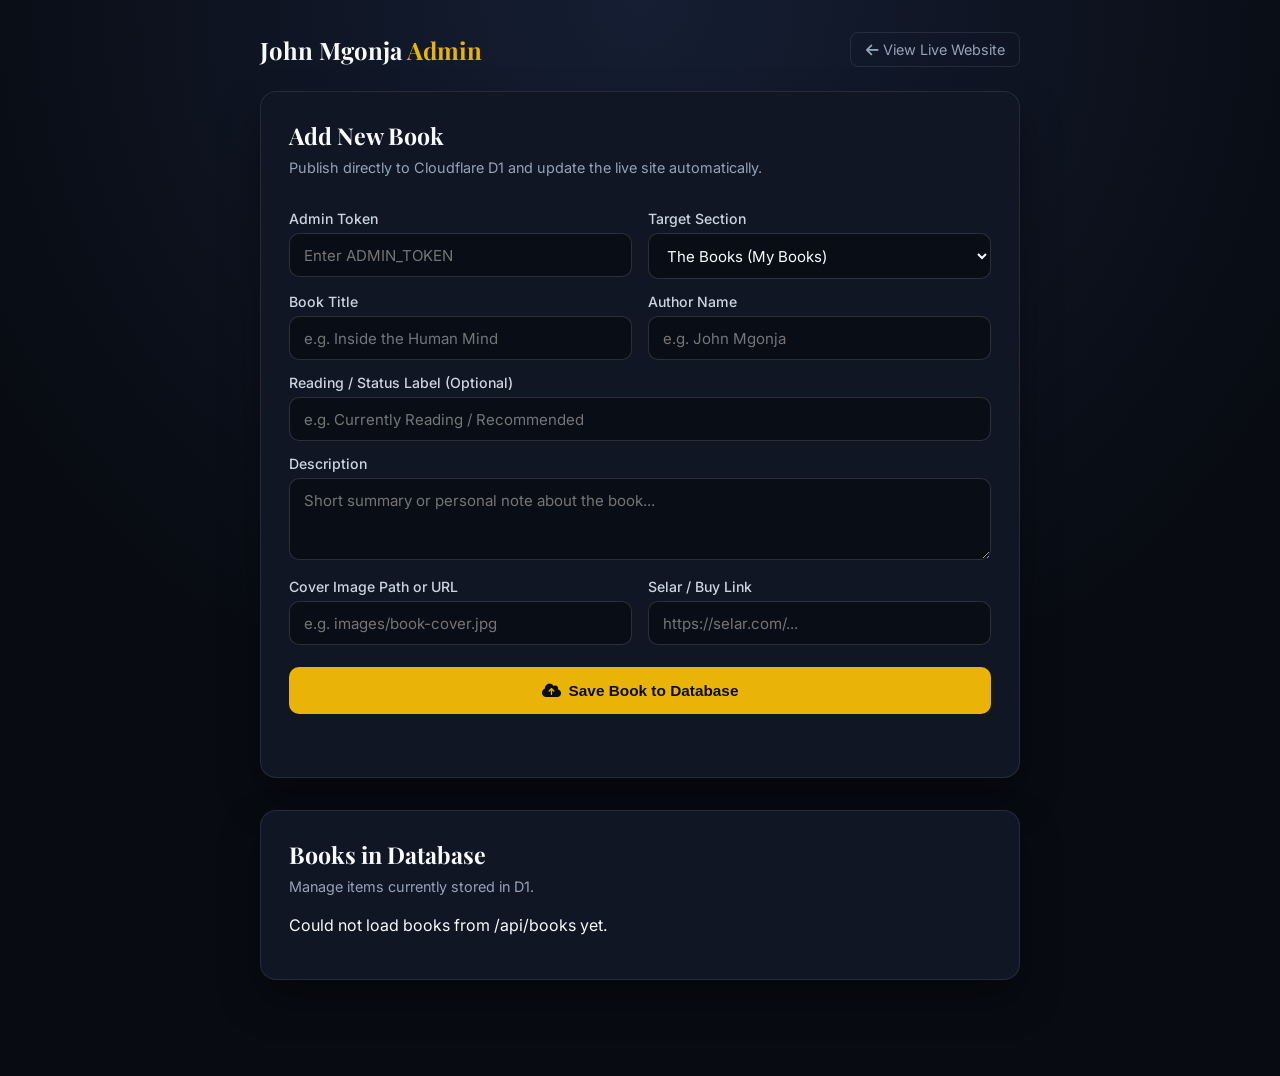
==== admin.html @ 518291ce "Create admin.html" ====
<!DOCTYPE html>
<html lang="en">
<head>
  <meta charset="UTF-8" />
  <meta name="viewport" content="width=device-width, initial-scale=1" />
  <title>Admin Panel | John Mgonja Books</title>
  <link rel="preconnect" href="https://fonts.googleapis.com">
  <link rel="preconnect" href="https://fonts.gstatic.com" crossorigin>
  <link href="https://fonts.googleapis.com/css2?family=Inter:wght@400;500;600;700&family=Playfair+Display:wght@700&display=swap" rel="stylesheet">
  <link rel="stylesheet" href="https://cdnjs.cloudflare.com/ajax/libs/font-awesome/6.5.1/css/all.min.css">
  <style>
    :root {
      --bg: #080b12;
      --card: #101624;
      --card-border: rgba(255, 255, 255, 0.09);
      --text: #f8fafc;
      --muted: #94a3b8;
      --gold: #eab308;
      --gold-hover: #facc15;
      --danger: #ef4444;
      --success: #22c55e;
    }

    * { box-sizing: border-box; }

    body {
      margin: 0;
      padding: 2rem 1rem 4rem;
      font-family: "Inter", system-ui, -apple-system, sans-serif;
      background: radial-gradient(circle at top, #151e33 0%, var(--bg) 60%);
      color: var(--text);
      min-height: 100vh;
    }

    .container {
      max-width: 760px;
      margin: 0 auto;
    }

    .top-bar {
      display: flex;
      justify-content: space-between;
      align-items: center;
      flex-wrap: wrap;
      gap: 1rem;
      margin-bottom: 1.5rem;
    }

    .brand {
      font-family: "Playfair Display", Georgia, serif;
      font-size: 1.5rem;
      font-weight: 700;
      color: var(--text);
      text-decoration: none;
    }

    .brand span { color: var(--gold); }

    .back-link {
      color: var(--muted);
      text-decoration: none;
      font-size: 0.9rem;
      padding: 0.5rem 0.9rem;
      border: 1px solid var(--card-border);
      border-radius: 8px;
      transition: color 0.2s, border-color 0.2s;
    }

    .back-link:hover {
      color: var(--text);
      border-color: rgba(255, 255, 255, 0.25);
    }

    .panel {
      background: var(--card);
      border: 1px solid var(--card-border);
      border-radius: 16px;
      padding: 1.75rem;
      margin-bottom: 2rem;
      box-shadow: 0 20px 40px rgba(0, 0, 0, 0.35);
    }

    h1, h2 {
      font-family: "Playfair Display", Georgia, serif;
      margin: 0 0 0.5rem;
      font-size: 1.45rem;
    }

    .subtitle {
      color: var(--muted);
      font-size: 0.9rem;
      margin: 0 0 1.25rem;
    }

    .grid-2 {
      display: grid;
      grid-template-columns: repeat(auto-fit, minmax(240px, 1fr));
      gap: 1rem;
    }

    label {
      display: block;
      margin-top: 0.9rem;
      font-size: 0.88rem;
      font-weight: 500;
      color: #cbd5e1;
    }

    input, select, textarea {
      width: 100%;
      margin-top: 0.35rem;
      padding: 0.72rem 0.85rem;
      border-radius: 10px;
      border: 1px solid rgba(255, 255, 255, 0.14);
      background: #090d16;
      color: var(--text);
      font-family: inherit;
      font-size: 0.94rem;
    }

    input:focus, select:focus, textarea:focus {
      outline: none;
      border-color: var(--gold);
    }

    .btn-submit {
      margin-top: 1.4rem;
      width: 100%;
      padding: 0.88rem 1.2rem;
      border: none;
      border-radius: 10px;
      background: var(--gold);
      color: #090d16;
      font-weight: 700;
      font-size: 0.96rem;
      cursor: pointer;
      display: inline-flex;
      align-items: center;
      justify-content: center;
      gap: 0.5rem;
      transition: background 0.2s;
    }

    .btn-submit:hover { background: var(--gold-hover); }

    .status-msg {
      margin-top: 1rem;
      font-size: 0.92rem;
      font-weight: 600;
      min-height: 1.2rem;
    }

    .book-row {
      display: flex;
      justify-content: space-between;
      align-items: center;
      gap: 1rem;
      padding: 1rem 0;
      border-bottom: 1px solid var(--card-border);
    }

    .book-row:last-child { border-bottom: none; }

    .book-meta small {
      color: var(--muted);
      display: inline-block;
      margin-top: 0.25rem;
    }

    .badge {
      display: inline-block;
      font-size: 0.74rem;
      padding: 0.15rem 0.55rem;
      border-radius: 999px;
      background: rgba(234, 179, 8, 0.15);
      color: var(--gold);
      margin-left: 0.4rem;
    }

    .btn-delete {
      background: rgba(239, 68, 68, 0.14);
      color: #fca5a5;
      border: 1px solid rgba(239, 68, 68, 0.35);
      padding: 0.5rem 0.85rem;
      border-radius: 8px;
      font-size: 0.84rem;
      font-weight: 600;
      cursor: pointer;
      flex-shrink: 0;
    }

    .btn-delete:hover {
      background: var(--danger);
      color: #fff;
    }
  </style>
</head>
<body>
  <div class="container">
    <div class="top-bar">
      <a href="index.html" class="brand">John Mgonja <span>Admin</span></a>
      <a href="index.html" class="back-link"><i class="fa-solid fa-arrow-left"></i> View Live Website</a>
    </div>

    <div class="panel">
      <h1>Add New Book</h1>
      <p class="subtitle">Publish directly to Cloudflare D1 and update the live site automatically.</p>

      <form id="bookForm">
        <div class="grid-2">
          <div>
            <label for="token">Admin Token</label>
            <input type="password" id="token" required placeholder="Enter ADMIN_TOKEN" />
          </div>
          <div>
            <label for="section">Target Section</label>
            <select id="section">
              <option value="my_books">The Books (My Books)</option>
              <option value="other_authors">Books by Other Authors</option>
            </select>
          </div>
        </div>

        <div class="grid-2">
          <div>
            <label for="title">Book Title</label>
            <input type="text" id="title" required placeholder="e.g. Inside the Human Mind" />
          </div>
          <div>
            <label for="author">Author Name</label>
            <input type="text" id="author" required placeholder="e.g. John Mgonja" />
          </div>
        </div>

        <label for="status">Reading / Status Label (Optional)</label>
        <input type="text" id="status" placeholder="e.g. Currently Reading / Recommended" />

        <label for="description">Description</label>
        <textarea id="description" rows="3" required placeholder="Short summary or personal note about the book..."></textarea>

        <div class="grid-2">
          <div>
            <label for="cover_url">Cover Image Path or URL</label>
            <input type="text" id="cover_url" required placeholder="e.g. images/book-cover.jpg" />
          </div>
          <div>
            <label for="buy_url">Selar / Buy Link</label>
            <input type="url" id="buy_url" required placeholder="https://selar.com/..." />
          </div>
        </div>

        <button type="submit" class="btn-submit">
          <i class="fa-solid fa-cloud-arrow-up"></i> Save Book to Database
        </button>
        <div class="status-msg" id="statusMsg"></div>
      </form>
    </div>

    <div class="panel">
      <h2>Books in Database</h2>
      <p class="subtitle">Manage items currently stored in D1.</p>
      <div id="adminBookList">Loading books...</div>
    </div>
  </div>

  <script>
    const form = document.getElementById("bookForm");
    const statusMsg = document.getElementById("statusMsg");
    const listEl = document.getElementById("adminBookList");
    const tokenInput = document.getElementById("token");

    tokenInput.value = sessionStorage.getItem("jm_admin_token") || "";
    tokenInput.addEventListener("input", () => {
      sessionStorage.setItem("jm_admin_token", tokenInput.value);
    });

    async function loadAdminBooks() {
      try {
        const res = await fetch("/api/books");
        if (!res.ok) {
          listEl.innerHTML = "<p>Could not load books from /api/books yet.</p>";
          return;
        }
        const data = await res.json();
        const books = data.books || [];

        if (!books.length) {
          listEl.innerHTML = "<p>No books saved in D1 yet. Add your first book above.</p>";
          return;
        }

        listEl.innerHTML = books.map(b => `
          <div class="book-row">
            <div class="book-meta">
              <strong>${b.title}</strong>
              <span class="badge">${b.section === "other_authors" ? "Other Authors" : "My Books"}</span><br/>
              <small>By ${b.author}${b.status ? " • " + b.status : ""} • Cover: ${b.cover_url}</small>
            </div>
            <button type="button" class="btn-delete" onclick="deleteBook(${b.id})">
              <i class="fa-solid fa-trash"></i> Delete
            </button>
          </div>
        `).join("");
      } catch (err) {
        listEl.innerHTML = "<p>API unreachable. Check your Cloudflare Worker deployment.</p>";
      }
    }

    window.deleteBook = async function(id) {
      const token = tokenInput.value.trim();
      if (!token) {
        alert("Please enter your Admin Token first.");
        return;
      }

      const res = await fetch("/api/books/" + id, {
        method: "DELETE",
        headers: { "Authorization": "Bearer " + token }
      });

      if (res.ok) {
        loadAdminBooks();
      } else {
        alert("Delete failed. Check your Admin Token.");
      }
    };

    form.addEventListener("submit", async (e) => {
      e.preventDefault();
      statusMsg.style.color = "#eab308";
      statusMsg.textContent = "Saving book...";

      const payload = {
        section: document.getElementById("section").value,
        title: document.getElementById("title").value.trim(),
        author: document.getElementById("author").value.trim(),
        status: document.getElementById("status").value.trim(),
        description: document.getElementById("description").value.trim(),
        cover_url: document.getElementById("cover_url").value.trim(),
        buy_url: document.getElementById("buy_url").value.trim()
      };

      try {
        const res = await fetch("/api/books", {
          method: "POST",
          headers: {
            "Content-Type": "application/json",
            "Authorization": "Bearer " + tokenInput.value.trim()
          },
          body: JSON.stringify(payload)
        });

        const data = await res.json();
        if (res.ok) {
          statusMsg.style.color = "#22c55e";
          statusMsg.textContent = "Saved! The book is now live on your site.";
          form.reset();
          tokenInput.value = sessionStorage.getItem("jm_admin_token") || "";
          loadAdminBooks();
        } else {
          statusMsg.style.color = "#f87171";
          statusMsg.textContent = data.error || "Failed to save book.";
        }
      } catch (err) {
        statusMsg.style.color = "#f87171";
        statusMsg.textContent = "Network error while saving.";
      }
    });

    loadAdminBooks();
  </script>
</body>
</html>
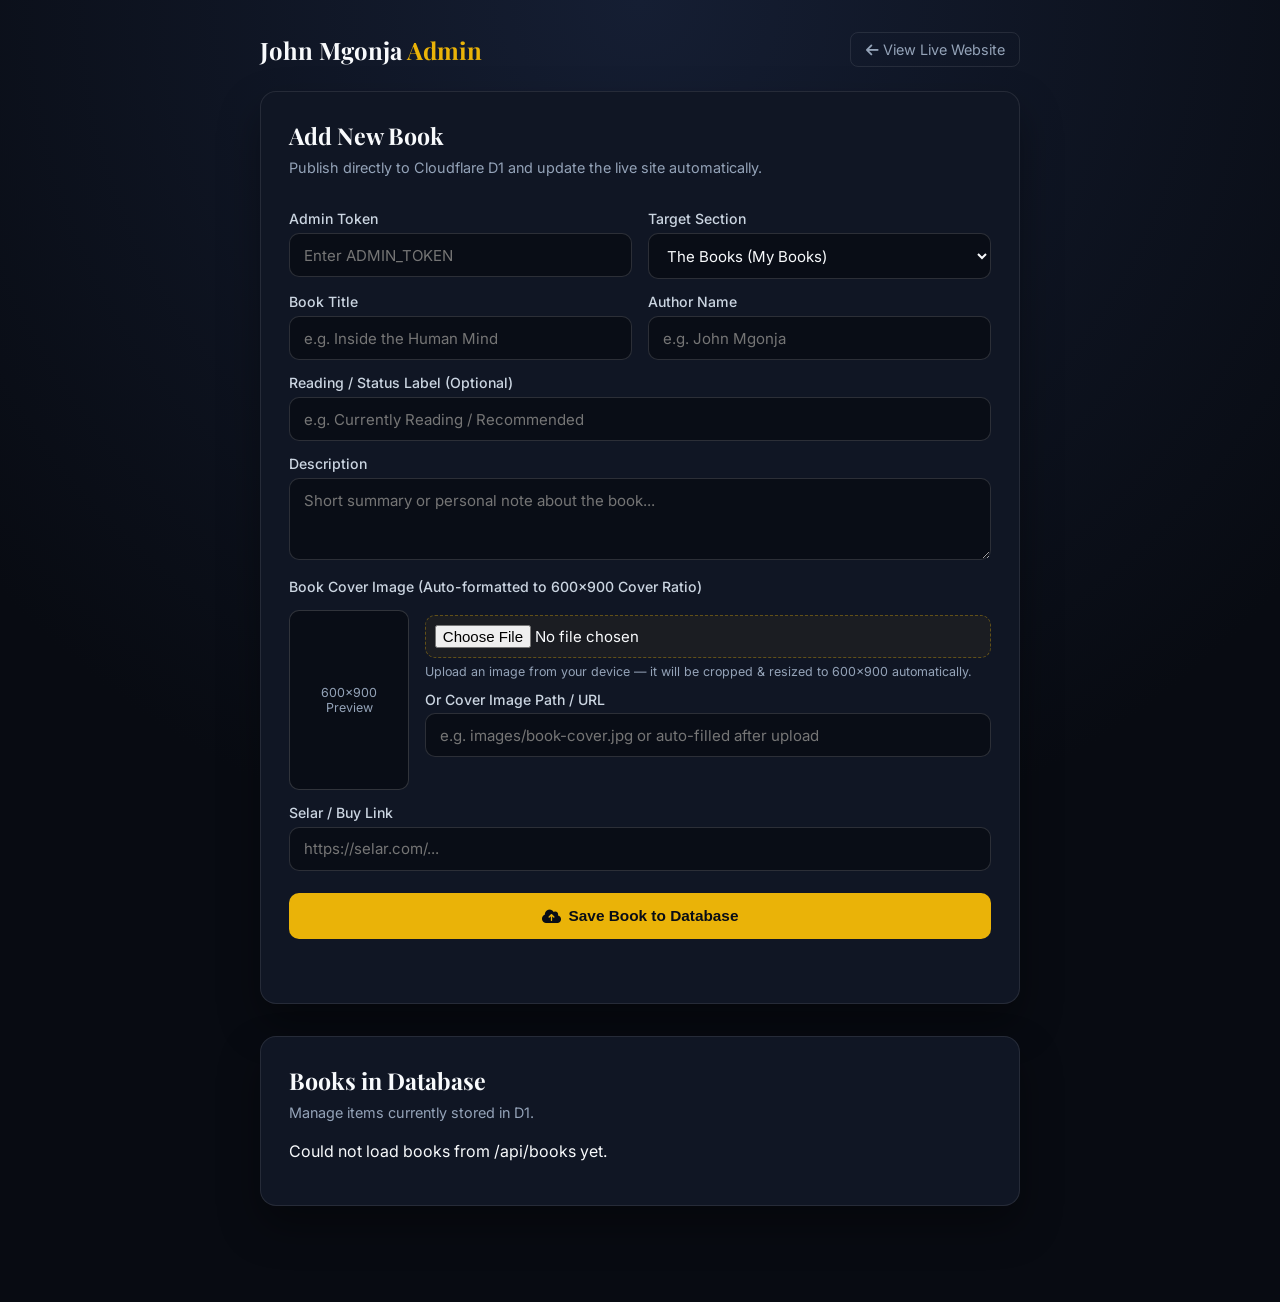
==== commit 7b1234f3: "Update admin.html" ====
--- a/admin.html
+++ b/admin.html
@@ -118,9 +118,58 @@
       font-size: 0.94rem;
     }
 
+    input[type="file"] {
+      padding: 0.55rem;
+      background: rgba(234, 179, 8, 0.05);
+      border-style: dashed;
+      border-color: rgba(234, 179, 8, 0.35);
+    }
+
     input:focus, select:focus, textarea:focus {
       outline: none;
       border-color: var(--gold);
+    }
+
+    .cover-box {
+      margin-top: 0.9rem;
+      display: flex;
+      gap: 1rem;
+      align-items: flex-start;
+      flex-wrap: wrap;
+    }
+
+    .cover-preview-wrap {
+      width: 120px;
+      aspect-ratio: 600 / 900;
+      border-radius: 10px;
+      overflow: hidden;
+      border: 1px solid rgba(255, 255, 255, 0.16);
+      background: #090d16;
+      display: flex;
+      align-items: center;
+      justify-content: center;
+      color: var(--muted);
+      font-size: 0.78rem;
+      text-align: center;
+      flex-shrink: 0;
+    }
+
+    .cover-preview-wrap img {
+      width: 100%;
+      height: 100%;
+      object-fit: cover;
+      display: block;
+    }
+
+    .cover-controls {
+      flex: 1;
+      min-width: 220px;
+    }
+
+    .hint {
+      font-size: 0.78rem;
+      color: var(--muted);
+      margin-top: 0.35rem;
     }
 
     .btn-submit {
@@ -238,16 +287,22 @@
         <label for="description">Description</label>
         <textarea id="description" rows="3" required placeholder="Short summary or personal note about the book..."></textarea>
 
-        <div class="grid-2">
-          <div>
-            <label for="cover_url">Cover Image Path or URL</label>
-            <input type="text" id="cover_url" required placeholder="e.g. images/book-cover.jpg" />
+        <label>Book Cover Image (Auto-formatted to 600×900 Cover Ratio)</label>
+        <div class="cover-box">
+          <div class="cover-preview-wrap" id="coverPreviewBox">
+            <span>600×900<br/>Preview</span>
           </div>
-          <div>
-            <label for="buy_url">Selar / Buy Link</label>
-            <input type="url" id="buy_url" required placeholder="https://selar.com/..." />
+          <div class="cover-controls">
+            <input type="file" id="coverFile" accept="image/*" />
+            <div class="hint">Upload an image from your device — it will be cropped &amp; resized to 600×900 automatically.</div>
+
+            <label for="cover_url" style="margin-top: 0.75rem;">Or Cover Image Path / URL</label>
+            <input type="text" id="cover_url" required placeholder="e.g. images/book-cover.jpg or auto-filled after upload" />
           </div>
         </div>
+
+        <label for="buy_url">Selar / Buy Link</label>
+        <input type="url" id="buy_url" required placeholder="https://selar.com/..." />
 
         <button type="submit" class="btn-submit">
           <i class="fa-solid fa-cloud-arrow-up"></i> Save Book to Database
@@ -264,14 +319,92 @@
   </div>
 
   <script>
+    const TARGET_WIDTH = 600;
+    const TARGET_HEIGHT = 900;
+
     const form = document.getElementById("bookForm");
     const statusMsg = document.getElementById("statusMsg");
     const listEl = document.getElementById("adminBookList");
     const tokenInput = document.getElementById("token");
+    const coverFileInput = document.getElementById("coverFile");
+    const coverUrlInput = document.getElementById("cover_url");
+    const coverPreviewBox = document.getElementById("coverPreviewBox");
 
     tokenInput.value = sessionStorage.getItem("jm_admin_token") || "";
     tokenInput.addEventListener("input", () => {
       sessionStorage.setItem("jm_admin_token", tokenInput.value);
+    });
+
+    function updatePreview(src) {
+      if (!src) {
+        coverPreviewBox.innerHTML = "<span>600×900<br/>Preview</span>";
+        return;
+      }
+      coverPreviewBox.innerHTML = `<img src="${src}" alt="Cover preview" />`;
+    }
+
+    coverUrlInput.addEventListener("input", () => {
+      updatePreview(coverUrlInput.value.trim());
+    });
+
+    // Badilisha picha yoyote iliyopakiwa iwe 600x900 (2:3 portrait cover format)
+    function formatCoverTo600x900(file) {
+      return new Promise((resolve, reject) => {
+        const reader = new FileReader();
+        reader.onload = () => {
+          const img = new Image();
+          img.onload = () => {
+            const canvas = document.createElement("canvas");
+            canvas.width = TARGET_WIDTH;
+            canvas.height = TARGET_HEIGHT;
+            const ctx = canvas.getContext("2d");
+
+            const targetRatio = TARGET_WIDTH / TARGET_HEIGHT; // 0.6667
+            const imgRatio = img.width / img.height;
+
+            let sx = 0, sy = 0, sw = img.width, sh = img.height;
+
+            if (imgRatio > targetRatio) {
+              // Picha pana kuliko 2:3 -> punguza kushoto/kulia (center crop)
+              sw = img.height * targetRatio;
+              sx = (img.width - sw) / 2;
+            } else if (imgRatio < targetRatio) {
+              // Picha ndefu zaidi ya 2:3 -> punguza juu/chini (center crop)
+              sh = img.width / targetRatio;
+              sy = (img.height - sh) / 2;
+            }
+
+            ctx.drawImage(img, sx, sy, sw, sh, 0, 0, TARGET_WIDTH, TARGET_HEIGHT);
+
+            // Tumia JPEG quality 0.82 ili faili liwe jepesi na safi
+            const dataUrl = canvas.toDataURL("image/jpeg", 0.82);
+            resolve(dataUrl);
+          };
+          img.onerror = () => reject(new Error("Could not read image."));
+          img.src = reader.result;
+        };
+        reader.onerror = () => reject(new Error("Could not load file."));
+        reader.readAsDataURL(file);
+      });
+    }
+
+    coverFileInput.addEventListener("change", async (e) => {
+      const file = e.target.files && e.target.files[0];
+      if (!file) return;
+
+      statusMsg.style.color = "#eab308";
+      statusMsg.textContent = "Formatting cover to 600×900...";
+
+      try {
+        const formattedDataUrl = await formatCoverTo600x900(file);
+        coverUrlInput.value = formattedDataUrl;
+        updatePreview(formattedDataUrl);
+        statusMsg.style.color = "#22c55e";
+        statusMsg.textContent = "Cover formatted to 600×900 and ready.";
+      } catch (err) {
+        statusMsg.style.color = "#f87171";
+        statusMsg.textContent = err.message || "Failed to format image.";
+      }
     });
 
     async function loadAdminBooks() {
@@ -289,18 +422,23 @@
           return;
         }
 
-        listEl.innerHTML = books.map(b => `
-          <div class="book-row">
-            <div class="book-meta">
-              <strong>${b.title}</strong>
-              <span class="badge">${b.section === "other_authors" ? "Other Authors" : "My Books"}</span><br/>
-              <small>By ${b.author}${b.status ? " • " + b.status : ""} • Cover: ${b.cover_url}</small>
+        listEl.innerHTML = books.map(b => {
+          const coverLabel = b.cover_url && b.cover_url.startsWith("data:image/")
+            ? "Uploaded 600×900 Cover"
+            : b.cover_url;
+          return `
+            <div class="book-row">
+              <div class="book-meta">
+                <strong>${b.title}</strong>
+                <span class="badge">${b.section === "other_authors" ? "Other Authors" : "My Books"}</span><br/>
+                <small>By ${b.author}${b.status ? " • " + b.status : ""} • ${coverLabel}</small>
+              </div>
+              <button type="button" class="btn-delete" onclick="deleteBook(${b.id})">
+                <i class="fa-solid fa-trash"></i> Delete
+              </button>
             </div>
-            <button type="button" class="btn-delete" onclick="deleteBook(${b.id})">
-              <i class="fa-solid fa-trash"></i> Delete
-            </button>
-          </div>
-        `).join("");
+          `;
+        }).join("");
       } catch (err) {
         listEl.innerHTML = "<p>API unreachable. Check your Cloudflare Worker deployment.</p>";
       }
@@ -336,7 +474,7 @@
         author: document.getElementById("author").value.trim(),
         status: document.getElementById("status").value.trim(),
         description: document.getElementById("description").value.trim(),
-        cover_url: document.getElementById("cover_url").value.trim(),
+        cover_url: coverUrlInput.value.trim(),
         buy_url: document.getElementById("buy_url").value.trim()
       };
 
@@ -356,6 +494,7 @@
           statusMsg.textContent = "Saved! The book is now live on your site.";
           form.reset();
           tokenInput.value = sessionStorage.getItem("jm_admin_token") || "";
+          updatePreview("");
           loadAdminBooks();
         } else {
           statusMsg.style.color = "#f87171";
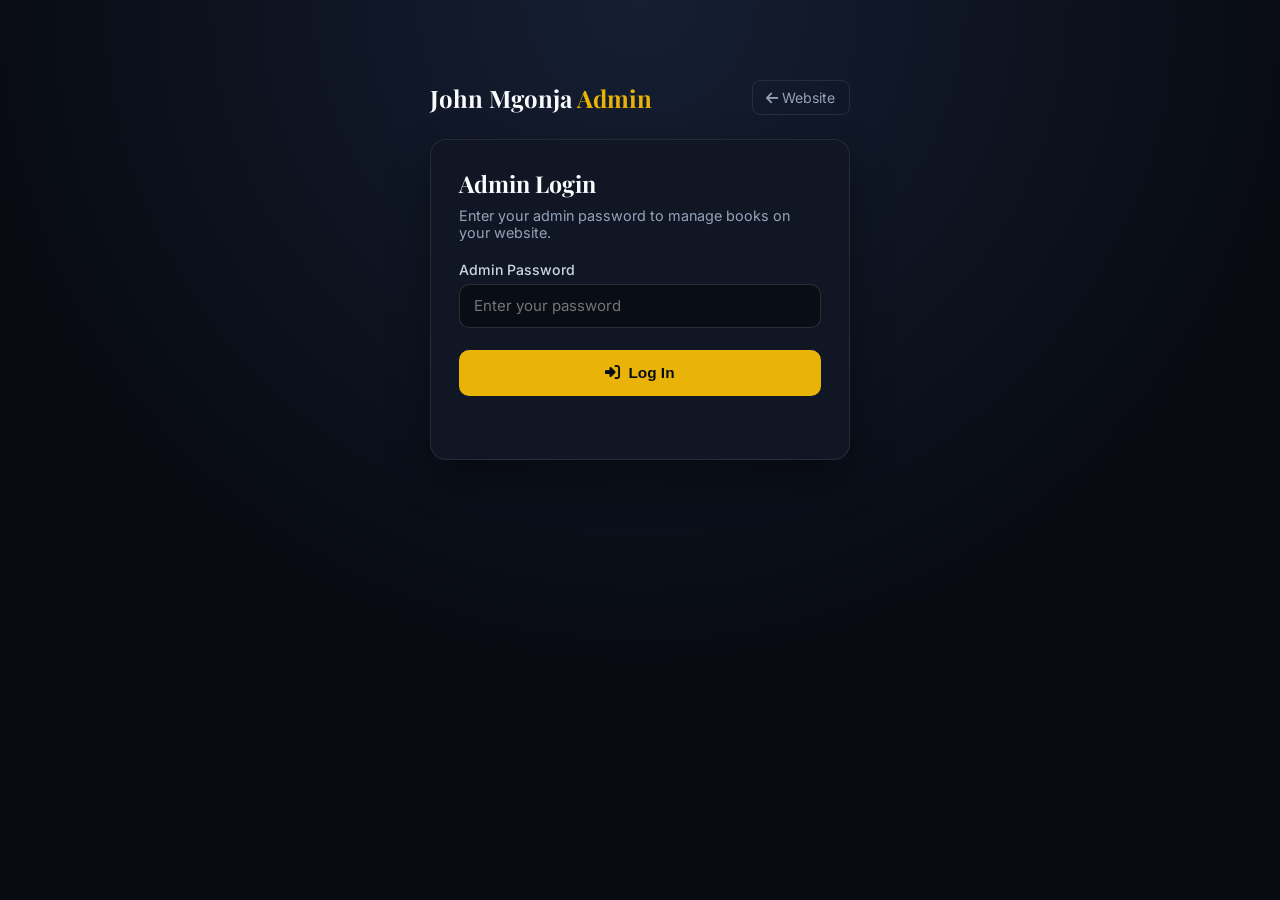
==== commit 1d143e2c: "Update admin.html" ====
--- a/admin.html
+++ b/admin.html
@@ -3,7 +3,7 @@
 <head>
   <meta charset="UTF-8" />
   <meta name="viewport" content="width=device-width, initial-scale=1" />
-  <title>Admin Panel | John Mgonja Books</title>
+  <title>Admin Login & Panel | John Mgonja Books</title>
   <link rel="preconnect" href="https://fonts.googleapis.com">
   <link rel="preconnect" href="https://fonts.gstatic.com" crossorigin>
   <link href="https://fonts.googleapis.com/css2?family=Inter:wght@400;500;600;700&family=Playfair+Display:wght@700&display=swap" rel="stylesheet">
@@ -37,12 +37,17 @@
       margin: 0 auto;
     }
 
+    .login-container {
+      max-width: 420px;
+      margin: 3rem auto;
+    }
+
     .top-bar {
       display: flex;
       justify-content: space-between;
       align-items: center;
       flex-wrap: wrap;
-      gap: 1rem;
+      gap: 0.75rem;
       margin-bottom: 1.5rem;
     }
 
@@ -56,19 +61,33 @@
 
     .brand span { color: var(--gold); }
 
-    .back-link {
+    .nav-actions {
+      display: flex;
+      gap: 0.5rem;
+      align-items: center;
+    }
+
+    .top-btn {
       color: var(--muted);
+      background: transparent;
       text-decoration: none;
-      font-size: 0.9rem;
-      padding: 0.5rem 0.9rem;
+      font-size: 0.88rem;
+      padding: 0.5rem 0.85rem;
       border: 1px solid var(--card-border);
       border-radius: 8px;
-      transition: color 0.2s, border-color 0.2s;
-    }
-
-    .back-link:hover {
+      cursor: pointer;
+      transition: color 0.2s, border-color 0.2s, background 0.2s;
+    }
+
+    .top-btn:hover {
       color: var(--text);
       border-color: rgba(255, 255, 255, 0.25);
+    }
+
+    .top-btn.logout:hover {
+      color: #fca5a5;
+      border-color: rgba(239, 68, 68, 0.45);
+      background: rgba(239, 68, 68, 0.1);
     }
 
     .panel {
@@ -242,13 +261,42 @@
       background: var(--danger);
       color: #fff;
     }
+
+    .hidden { display: none !important; }
   </style>
 </head>
 <body>
-  <div class="container">
+  <!-- LOGIN VIEW -->
+  <div class="login-container" id="loginView">
     <div class="top-bar">
       <a href="index.html" class="brand">John Mgonja <span>Admin</span></a>
-      <a href="index.html" class="back-link"><i class="fa-solid fa-arrow-left"></i> View Live Website</a>
+      <a href="index.html" class="top-btn"><i class="fa-solid fa-arrow-left"></i> Website</a>
+    </div>
+
+    <div class="panel">
+      <h1>Admin Login</h1>
+      <p class="subtitle">Enter your admin password to manage books on your website.</p>
+
+      <form id="loginForm">
+        <label for="loginPassword">Admin Password</label>
+        <input type="password" id="loginPassword" required autocomplete="current-password" placeholder="Enter your password" />
+
+        <button type="submit" class="btn-submit">
+          <i class="fa-solid fa-right-to-bracket"></i> Log In
+        </button>
+        <div class="status-msg" id="loginMsg"></div>
+      </form>
+    </div>
+  </div>
+
+  <!-- DASHBOARD VIEW (Shown after login) -->
+  <div class="container hidden" id="dashboardView">
+    <div class="top-bar">
+      <a href="index.html" class="brand">John Mgonja <span>Admin</span></a>
+      <div class="nav-actions">
+        <a href="index.html" class="top-btn"><i class="fa-solid fa-arrow-left"></i> View Live Site</a>
+        <button type="button" class="top-btn logout" id="logoutBtn"><i class="fa-solid fa-right-from-bracket"></i> Log Out</button>
+      </div>
     </div>
 
     <div class="panel">
@@ -257,16 +305,16 @@
 
       <form id="bookForm">
         <div class="grid-2">
-          <div>
-            <label for="token">Admin Token</label>
-            <input type="password" id="token" required placeholder="Enter ADMIN_TOKEN" />
-          </div>
           <div>
             <label for="section">Target Section</label>
             <select id="section">
               <option value="my_books">The Books (My Books)</option>
               <option value="other_authors">Books by Other Authors</option>
             </select>
+          </div>
+          <div>
+            <label for="status">Reading / Status Label (Optional)</label>
+            <input type="text" id="status" placeholder="e.g. Currently Reading / Recommended" />
           </div>
         </div>
 
@@ -281,9 +329,6 @@
           </div>
         </div>
 
-        <label for="status">Reading / Status Label (Optional)</label>
-        <input type="text" id="status" placeholder="e.g. Currently Reading / Recommended" />
-
         <label for="description">Description</label>
         <textarea id="description" rows="3" required placeholder="Short summary or personal note about the book..."></textarea>
 
@@ -321,18 +366,89 @@
   <script>
     const TARGET_WIDTH = 600;
     const TARGET_HEIGHT = 900;
+    const SESSION_KEY = "jm_admin_session_token";
+    const EXP_KEY = "jm_admin_session_exp";
+
+    const loginView = document.getElementById("loginView");
+    const dashboardView = document.getElementById("dashboardView");
+    const loginForm = document.getElementById("loginForm");
+    const loginPassword = document.getElementById("loginPassword");
+    const loginMsg = document.getElementById("loginMsg");
+    const logoutBtn = document.getElementById("logoutBtn");
 
     const form = document.getElementById("bookForm");
     const statusMsg = document.getElementById("statusMsg");
     const listEl = document.getElementById("adminBookList");
-    const tokenInput = document.getElementById("token");
     const coverFileInput = document.getElementById("coverFile");
     const coverUrlInput = document.getElementById("cover_url");
     const coverPreviewBox = document.getElementById("coverPreviewBox");
 
-    tokenInput.value = sessionStorage.getItem("jm_admin_token") || "";
-    tokenInput.addEventListener("input", () => {
-      sessionStorage.setItem("jm_admin_token", tokenInput.value);
+    function getSessionToken() {
+      const token = sessionStorage.getItem(SESSION_KEY) || "";
+      const exp = Number(sessionStorage.getItem(EXP_KEY) || "0");
+      if (!token || !exp || Date.now() > exp) {
+        clearSession();
+        return "";
+      }
+      return token;
+    }
+
+    function saveSession(token, expiresAt) {
+      sessionStorage.setItem(SESSION_KEY, token);
+      sessionStorage.setItem(EXP_KEY, String(expiresAt));
+    }
+
+    function clearSession() {
+      sessionStorage.removeItem(SESSION_KEY);
+      sessionStorage.removeItem(EXP_KEY);
+    }
+
+    function showDashboard() {
+      loginView.classList.add("hidden");
+      dashboardView.classList.remove("hidden");
+      loadAdminBooks();
+    }
+
+    function showLogin(message = "") {
+      dashboardView.classList.add("hidden");
+      loginView.classList.remove("hidden");
+      loginPassword.value = "";
+      if (message) {
+        loginMsg.style.color = "#f87171";
+        loginMsg.textContent = message;
+      }
+    }
+
+    loginForm.addEventListener("submit", async (e) => {
+      e.preventDefault();
+      loginMsg.style.color = "#eab308";
+      loginMsg.textContent = "Logging in...";
+
+      try {
+        const res = await fetch("/api/login", {
+          method: "POST",
+          headers: { "Content-Type": "application/json" },
+          body: JSON.stringify({ password: loginPassword.value })
+        });
+        const data = await res.json();
+
+        if (res.ok && data.token) {
+          saveSession(data.token, data.expiresAt || Date.now() + 12 * 3600 * 1000);
+          loginMsg.textContent = "";
+          showDashboard();
+        } else {
+          loginMsg.style.color = "#f87171";
+          loginMsg.textContent = data.error || "Invalid password.";
+        }
+      } catch {
+        loginMsg.style.color = "#f87171";
+        loginMsg.textContent = "Unable to connect to login service.";
+      }
+    });
+
+    logoutBtn.addEventListener("click", () => {
+      clearSession();
+      showLogin("Logged out.");
     });
 
     function updatePreview(src) {
@@ -347,7 +463,6 @@
       updatePreview(coverUrlInput.value.trim());
     });
 
-    // Badilisha picha yoyote iliyopakiwa iwe 600x900 (2:3 portrait cover format)
     function formatCoverTo600x900(file) {
       return new Promise((resolve, reject) => {
         const reader = new FileReader();
@@ -359,26 +474,21 @@
             canvas.height = TARGET_HEIGHT;
             const ctx = canvas.getContext("2d");
 
-            const targetRatio = TARGET_WIDTH / TARGET_HEIGHT; // 0.6667
+            const targetRatio = TARGET_WIDTH / TARGET_HEIGHT;
             const imgRatio = img.width / img.height;
 
             let sx = 0, sy = 0, sw = img.width, sh = img.height;
 
             if (imgRatio > targetRatio) {
-              // Picha pana kuliko 2:3 -> punguza kushoto/kulia (center crop)
               sw = img.height * targetRatio;
               sx = (img.width - sw) / 2;
             } else if (imgRatio < targetRatio) {
-              // Picha ndefu zaidi ya 2:3 -> punguza juu/chini (center crop)
               sh = img.width / targetRatio;
               sy = (img.height - sh) / 2;
             }
 
             ctx.drawImage(img, sx, sy, sw, sh, 0, 0, TARGET_WIDTH, TARGET_HEIGHT);
-
-            // Tumia JPEG quality 0.82 ili faili liwe jepesi na safi
-            const dataUrl = canvas.toDataURL("image/jpeg", 0.82);
-            resolve(dataUrl);
+            resolve(canvas.toDataURL("image/jpeg", 0.82));
           };
           img.onerror = () => reject(new Error("Could not read image."));
           img.src = reader.result;
@@ -439,15 +549,15 @@
             </div>
           `;
         }).join("");
-      } catch (err) {
+      } catch {
         listEl.innerHTML = "<p>API unreachable. Check your Cloudflare Worker deployment.</p>";
       }
     }
 
     window.deleteBook = async function(id) {
-      const token = tokenInput.value.trim();
+      const token = getSessionToken();
       if (!token) {
-        alert("Please enter your Admin Token first.");
+        showLogin("Session expired. Please log in again.");
         return;
       }
 
@@ -456,15 +566,27 @@
         headers: { "Authorization": "Bearer " + token }
       });
 
+      if (res.status === 401) {
+        clearSession();
+        showLogin("Session expired. Please log in again.");
+        return;
+      }
+
       if (res.ok) {
         loadAdminBooks();
       } else {
-        alert("Delete failed. Check your Admin Token.");
+        alert("Delete failed.");
       }
     };
 
     form.addEventListener("submit", async (e) => {
       e.preventDefault();
+      const token = getSessionToken();
+      if (!token) {
+        showLogin("Session expired. Please log in again.");
+        return;
+      }
+
       statusMsg.style.color = "#eab308";
       statusMsg.textContent = "Saving book...";
 
@@ -483,30 +605,39 @@
           method: "POST",
           headers: {
             "Content-Type": "application/json",
-            "Authorization": "Bearer " + tokenInput.value.trim()
+            "Authorization": "Bearer " + token
           },
           body: JSON.stringify(payload)
         });
 
         const data = await res.json();
+        if (res.status === 401) {
+          clearSession();
+          showLogin("Session expired. Please log in again.");
+          return;
+        }
+
         if (res.ok) {
           statusMsg.style.color = "#22c55e";
           statusMsg.textContent = "Saved! The book is now live on your site.";
           form.reset();
-          tokenInput.value = sessionStorage.getItem("jm_admin_token") || "";
           updatePreview("");
           loadAdminBooks();
         } else {
           statusMsg.style.color = "#f87171";
           statusMsg.textContent = data.error || "Failed to save book.";
         }
-      } catch (err) {
+      } catch {
         statusMsg.style.color = "#f87171";
         statusMsg.textContent = "Network error while saving.";
       }
     });
 
-    loadAdminBooks();
+    if (getSessionToken()) {
+      showDashboard();
+    } else {
+      showLogin();
+    }
   </script>
 </body>
 </html>
